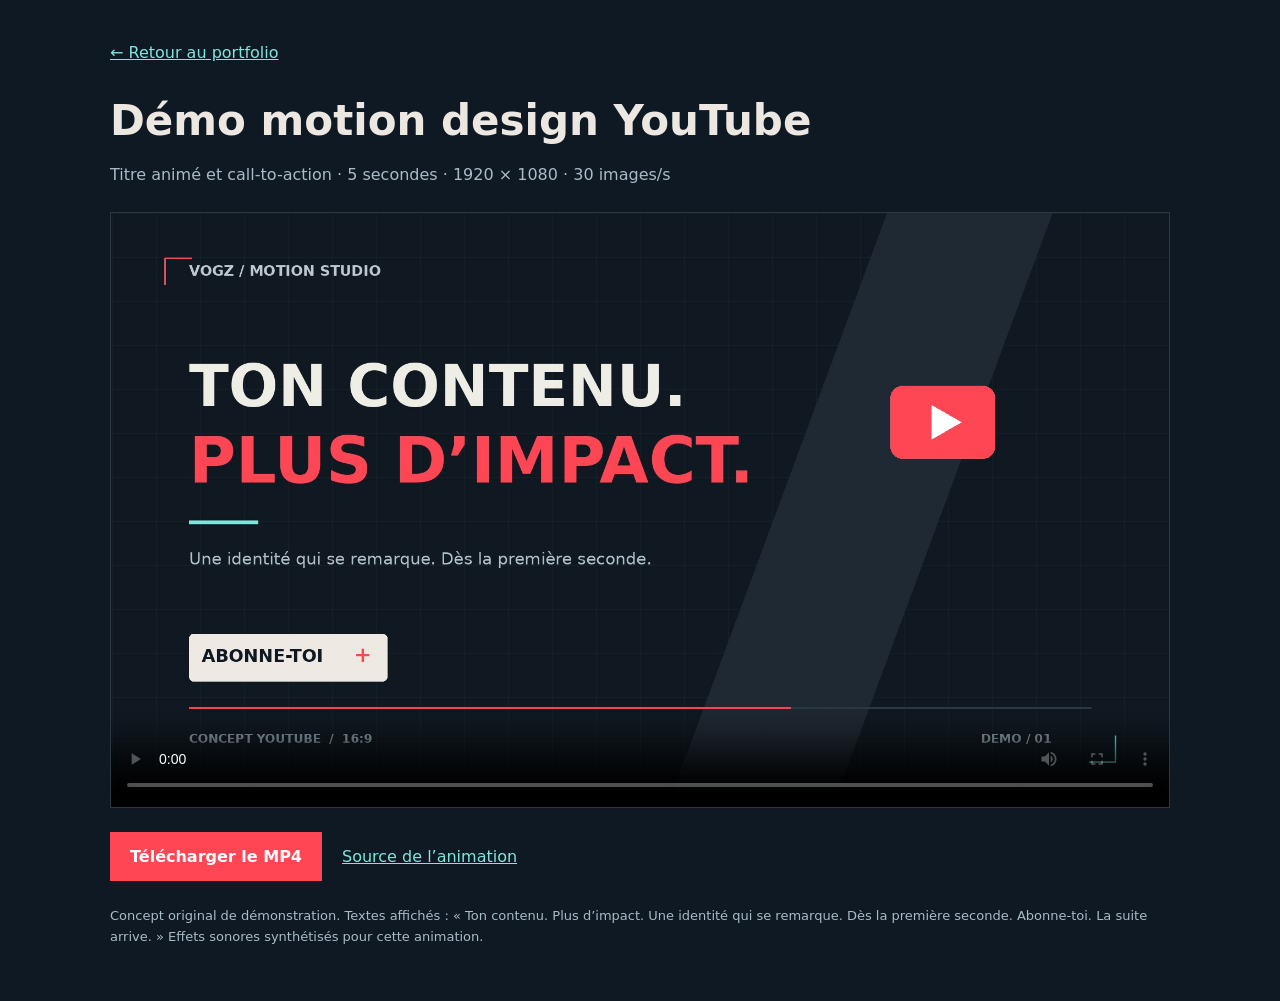
==== assets/youtube-demo/index.html @ 42fb74ce "Add original rendered YouTube demo with video player and source" ====
<!doctype html><html lang="fr"><head><meta charset="utf-8"><meta name="viewport" content="width=device-width,initial-scale=1"><title>Démo YouTube — Vogz Motion Studio</title><style>*{box-sizing:border-box}body{margin:0;background:#0f1923;color:#ece8e1;font:16px/1.6 system-ui,sans-serif}main{max-width:1100px;margin:auto;padding:40px 20px}a{color:#80e5dc}a:focus-visible{outline:2px solid #80e5dc;outline-offset:5px}h1{font-size:clamp(26px,5vw,42px);line-height:1.2;margin:30px 0 12px}p{color:#a9bbc7}video{display:block;width:100%;aspect-ratio:16/9;background:#101922;margin:24px 0;border:1px solid #ffffff20}.actions{display:flex;flex-wrap:wrap;gap:20px;align-items:center}.download{display:inline-block;background:#ff4655;color:white;padding:12px 20px;text-decoration:none;font-weight:600}.note{font-size:13px;margin-top:25px}</style></head><body><main><a href="../../">← Retour au portfolio</a><h1>Démo motion design YouTube</h1><p>Titre animé et call-to-action · 5 secondes · 1920 × 1080 · 30 images/s</p><video controls playsinline preload="metadata" poster="preview.jpg" aria-label="Démo YouTube Vogz avec titre et bouton abonne-toi animés"><source src="demo.mp4" type="video/mp4">Ton navigateur ne peut pas lire cette vidéo. <a href="demo.mp4">Télécharger le MP4</a>.</video><div class="actions"><a class="download" href="demo.mp4" download="Vogz-YouTube-demo.mp4">Télécharger le MP4</a><a href="render.py" download>Source de l’animation</a></div><p class="note">Concept original de démonstration. Textes affichés : « Ton contenu. Plus d’impact. Une identité qui se remarque. Dès la première seconde. Abonne-toi. La suite arrive. » Effets sonores synthétisés pour cette animation.</p></main></body></html>
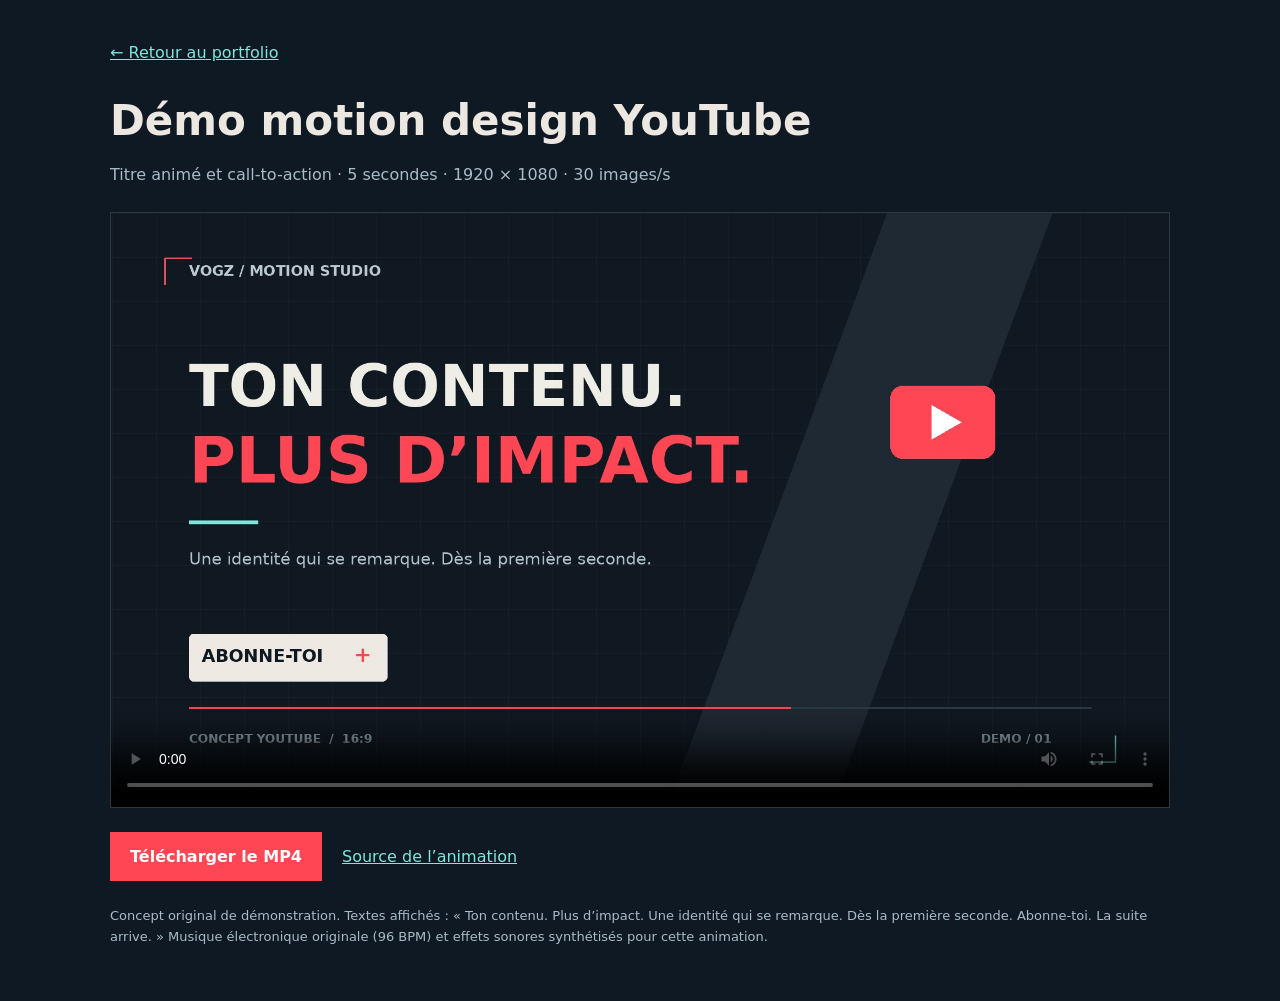
==== commit 65ac5b58: "Add original electronic music to YouTube demo" ====
--- a/assets/youtube-demo/index.html
+++ b/assets/youtube-demo/index.html
@@ -1 +1 @@
-<!doctype html><html lang="fr"><head><meta charset="utf-8"><meta name="viewport" content="width=device-width,initial-scale=1"><title>Démo YouTube — Vogz Motion Studio</title><style>*{box-sizing:border-box}body{margin:0;background:#0f1923;color:#ece8e1;font:16px/1.6 system-ui,sans-serif}main{max-width:1100px;margin:auto;padding:40px 20px}a{color:#80e5dc}a:focus-visible{outline:2px solid #80e5dc;outline-offset:5px}h1{font-size:clamp(26px,5vw,42px);line-height:1.2;margin:30px 0 12px}p{color:#a9bbc7}video{display:block;width:100%;aspect-ratio:16/9;background:#101922;margin:24px 0;border:1px solid #ffffff20}.actions{display:flex;flex-wrap:wrap;gap:20px;align-items:center}.download{display:inline-block;background:#ff4655;color:white;padding:12px 20px;text-decoration:none;font-weight:600}.note{font-size:13px;margin-top:25px}</style></head><body><main><a href="../../">← Retour au portfolio</a><h1>Démo motion design YouTube</h1><p>Titre animé et call-to-action · 5 secondes · 1920 × 1080 · 30 images/s</p><video controls playsinline preload="metadata" poster="preview.jpg" aria-label="Démo YouTube Vogz avec titre et bouton abonne-toi animés"><source src="demo.mp4" type="video/mp4">Ton navigateur ne peut pas lire cette vidéo. <a href="demo.mp4">Télécharger le MP4</a>.</video><div class="actions"><a class="download" href="demo.mp4" download="Vogz-YouTube-demo.mp4">Télécharger le MP4</a><a href="render.py" download>Source de l’animation</a></div><p class="note">Concept original de démonstration. Textes affichés : « Ton contenu. Plus d’impact. Une identité qui se remarque. Dès la première seconde. Abonne-toi. La suite arrive. » Effets sonores synthétisés pour cette animation.</p></main></body></html>
+<!doctype html><html lang="fr"><head><meta charset="utf-8"><meta name="viewport" content="width=device-width,initial-scale=1"><title>Démo YouTube — Vogz Motion Studio</title><style>*{box-sizing:border-box}body{margin:0;background:#0f1923;color:#ece8e1;font:16px/1.6 system-ui,sans-serif}main{max-width:1100px;margin:auto;padding:40px 20px}a{color:#80e5dc}a:focus-visible{outline:2px solid #80e5dc;outline-offset:5px}h1{font-size:clamp(26px,5vw,42px);line-height:1.2;margin:30px 0 12px}p{color:#a9bbc7}video{display:block;width:100%;aspect-ratio:16/9;background:#101922;margin:24px 0;border:1px solid #ffffff20}.actions{display:flex;flex-wrap:wrap;gap:20px;align-items:center}.download{display:inline-block;background:#ff4655;color:white;padding:12px 20px;text-decoration:none;font-weight:600}.note{font-size:13px;margin-top:25px}</style></head><body><main><a href="../../">← Retour au portfolio</a><h1>Démo motion design YouTube</h1><p>Titre animé et call-to-action · 5 secondes · 1920 × 1080 · 30 images/s</p><video controls playsinline preload="metadata" poster="preview.jpg" aria-label="Démo YouTube Vogz avec titre et bouton abonne-toi animés"><source src="demo.mp4?v=music1" type="video/mp4">Ton navigateur ne peut pas lire cette vidéo. <a href="demo.mp4?v=music1">Télécharger le MP4</a>.</video><div class="actions"><a class="download" href="demo.mp4?v=music1" download="Vogz-YouTube-demo.mp4">Télécharger le MP4</a><a href="render.py" download>Source de l’animation</a></div><p class="note">Concept original de démonstration. Textes affichés : « Ton contenu. Plus d’impact. Une identité qui se remarque. Dès la première seconde. Abonne-toi. La suite arrive. » Musique électronique originale (96 BPM) et effets sonores synthétisés pour cette animation.</p></main></body></html>
